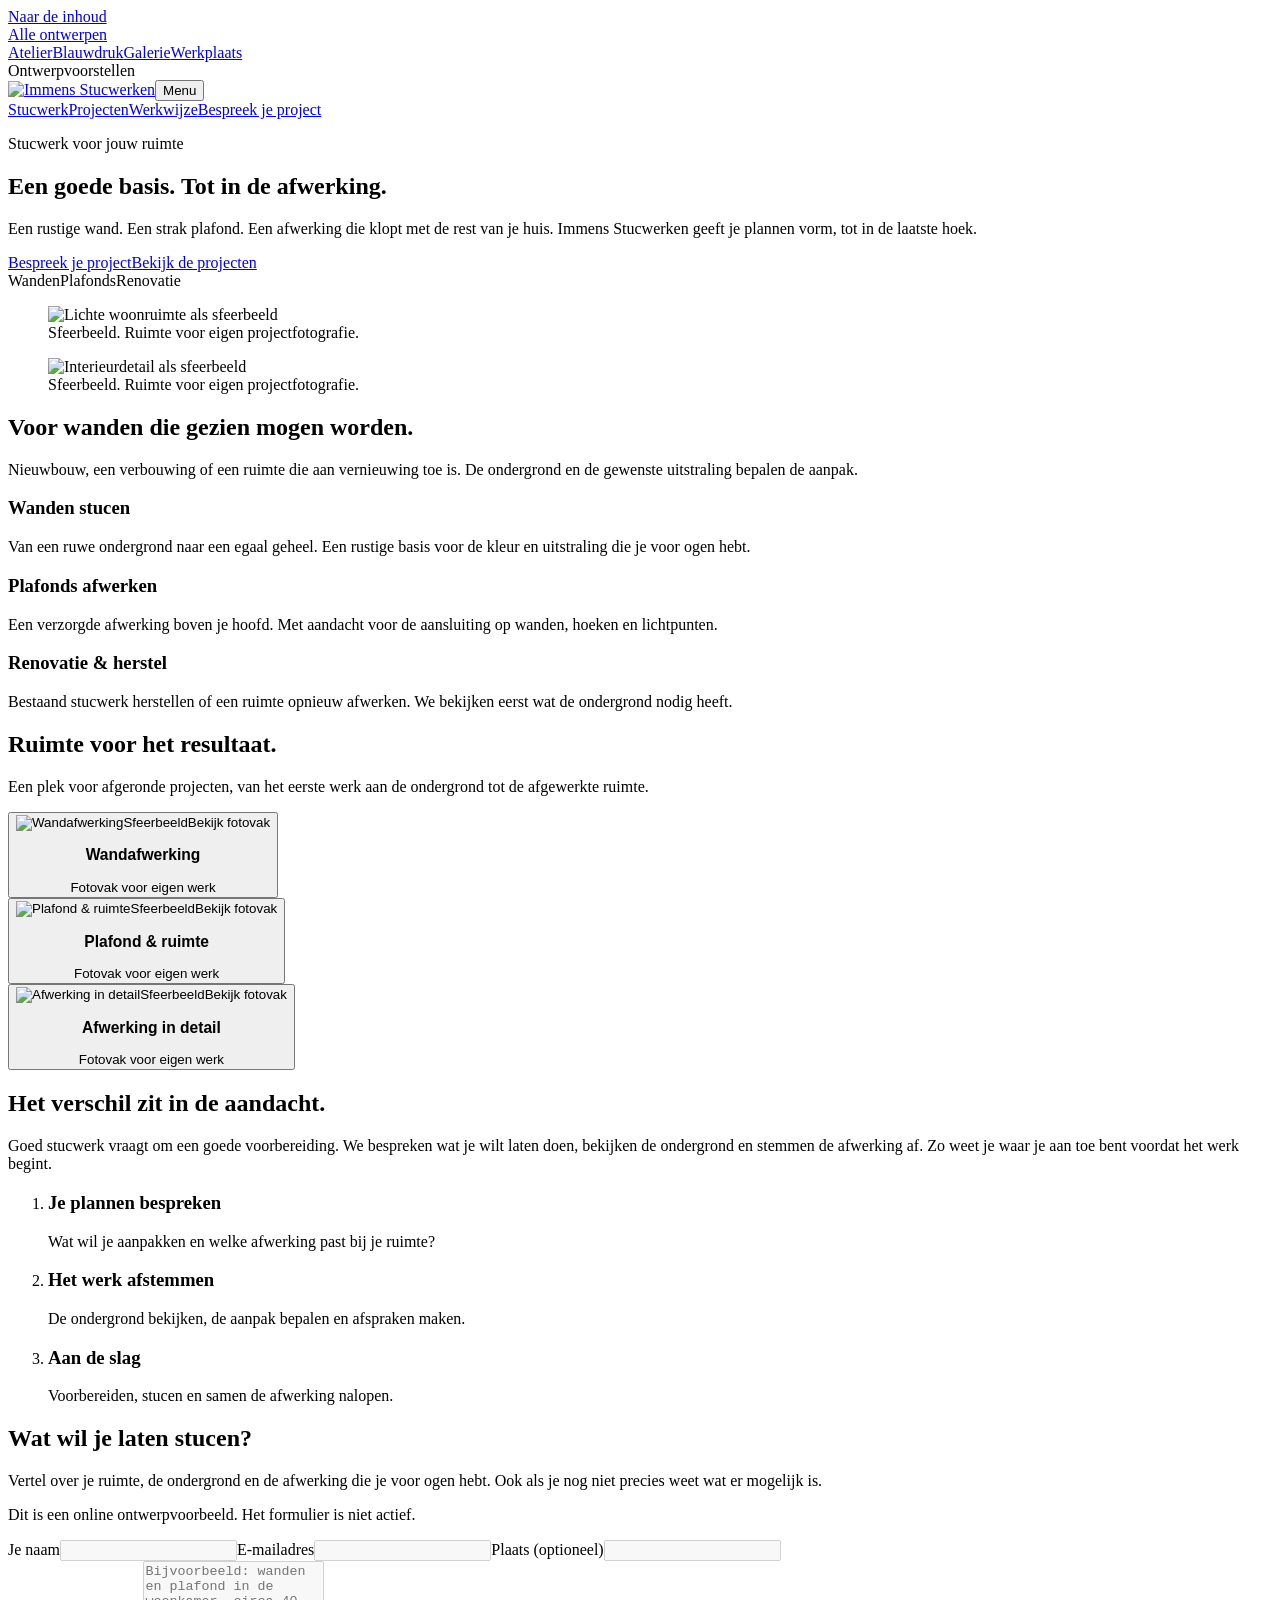
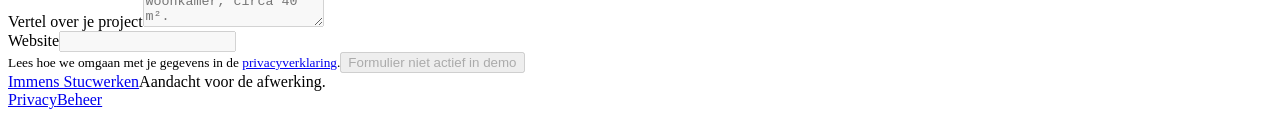
==== docs/atelier/index.html @ 58cd12df "Publiceer vier Immens Stucwerken ontwerpvoorstellen met CMS-bron" ====
<!doctype html><html lang="nl"><head><meta charset="utf-8"><meta name="viewport" content="width=device-width,initial-scale=1"><title>Immens Stucwerken | Atelier</title><meta name="description" content="Een rustige wand. Een strak plafond. Een afwerking die klopt met de rest van je huis. Immens Stucwerken geeft je plannen vorm, tot in de laatste hoek."><meta name="robots" content="noindex,nofollow"><meta name="theme-color" content="#174c85"><meta property="og:title" content="Immens Stucwerken | Atelier"><meta property="og:description" content="Een rustige wand. Een strak plafond. Een afwerking die klopt met de rest van je huis. Immens Stucwerken geeft je plannen vorm, tot in de laatste hoek."><meta property="og:type" content="website"><link rel="icon" href="/ImmensStucwerken/assets/img/favicon.svg" type="image/svg+xml"><link rel="stylesheet" href="/ImmensStucwerken/assets/site.css?v=496a66b4a571"><link rel="stylesheet" href="/ImmensStucwerken/assets/tekstrijen.css?v=3c90bb33f15e"><script src="/ImmensStucwerken/assets/site.js?v=d0f06bfa33c1" defer></script></head><body class="thema-atelier"><a class="skiplink" href="#inhoud">Naar de inhoud</a><aside class="previewbalk" aria-label="Ontwerpen vergelijken"><a class="preview-overzicht" href="/ImmensStucwerken/">Alle ontwerpen</a><nav aria-label="Kies een ontwerp"><a href="/ImmensStucwerken/atelier/" aria-current="page">Atelier</a><a href="/ImmensStucwerken/blauwdruk/">Blauwdruk</a><a href="/ImmensStucwerken/galerie/">Galerie</a><a href="/ImmensStucwerken/werkplaats/">Werkplaats</a></nav><span class="preview-status">Ontwerpvoorstellen</span></aside><header class="sitekop"><div class="kop-binnen"><a class="merk" href="/ImmensStucwerken/atelier/" aria-label="Immens Stucwerken, naar boven"><img src="/ImmensStucwerken/assets/img/logo-immens.png" width="1600" height="1067" alt="Immens Stucwerken"></a><button class="menu-toggle" type="button" aria-controls="hoofdnavigatie" aria-expanded="false">Menu</button><nav class="hoofdnavigatie" id="hoofdnavigatie" aria-label="Hoofdnavigatie"><a href="/ImmensStucwerken/atelier/#stucwerk">Stucwerk</a><a href="/ImmensStucwerken/atelier/#projecten">Projecten</a><a href="/ImmensStucwerken/atelier/#werkwijze">Werkwijze</a><a class="contactlink" href="/ImmensStucwerken/atelier/#contact">Bespreek je project</a></nav></div></header><main id="inhoud">
    <section class="atelier-hero breed">
        <div class="atelier-intro"><p class="vakregel">Stucwerk voor jouw ruimte</p><h1>Een goede basis. Tot in de afwerking.</h1><p class="intro">Een rustige wand. Een strak plafond. Een afwerking die klopt met de rest van je huis. Immens Stucwerken geeft je plannen vorm, tot in de laatste hoek.</p><div class="hero-acties"><a class="knop" href="#contact">Bespreek je project</a><a class="tekstlink" href="#projecten">Bekijk de projecten</a></div><div class="materiaalregel"><span>Wanden</span><span>Plafonds</span><span>Renovatie</span></div></div>
        <figure class="atelier-hoofdfoto"><img class="" src="/ImmensStucwerken/assets/img/woonruimte.jpg" alt="Lichte woonruimte als sfeerbeeld" loading="eager" decoding="async" fetchpriority="high"><figcaption class="sfeer">Sfeerbeeld. Ruimte voor eigen projectfotografie.</figcaption></figure>
    </section>
    <section class="atelier-stucwerk breed sectie" id="stucwerk"><figure><img class="" src="/ImmensStucwerken/assets/img/detail.jpg" alt="Interieurdetail als sfeerbeeld" loading="lazy" decoding="async"><figcaption class="sfeer">Sfeerbeeld. Ruimte voor eigen projectfotografie.</figcaption></figure><div><h2>Voor wanden die gezien mogen worden.</h2><p>Nieuwbouw, een verbouwing of een ruimte die aan vernieuwing toe is. De ondergrond en de gewenste uitstraling bepalen de aanpak.</p><div class="diensten"><article class="dienst"><h3>Wanden stucen</h3><p>Van een ruwe ondergrond naar een egaal geheel. Een rustige basis voor de kleur en uitstraling die je voor ogen hebt.</p></article><article class="dienst"><h3>Plafonds afwerken</h3><p>Een verzorgde afwerking boven je hoofd. Met aandacht voor de aansluiting op wanden, hoeken en lichtpunten.</p></article><article class="dienst"><h3>Renovatie & herstel</h3><p>Bestaand stucwerk herstellen of een ruimte opnieuw afwerken. We bekijken eerst wat de ondergrond nodig heeft.</p></article></div></div></section>
    <section class="projectsectie sectie" id="projecten"><div class="breed"><div class="sectiekop"><h2>Ruimte voor het resultaat.</h2><p>Een plek voor afgeronde projecten, van het eerste werk aan de ondergrond tot de afgewerkte ruimte.</p></div><div class="projecten-raster"><article class="project "><button class="project-open" type="button" data-project="voorbeeld-wand" aria-haspopup="dialog"><div class="project-beeld"><img src="/ImmensStucwerken/assets/img/woonruimte.jpg" alt="Wandafwerking" loading="lazy" decoding="async"><span class="beeldlabel">Sfeerbeeld</span><span class="project-bekijken">Bekijk fotovak</span></div><div class="project-onderschrift"><h3>Wandafwerking</h3><span>Fotovak voor eigen werk</span></div></button></article><article class="project "><button class="project-open" type="button" data-project="voorbeeld-plafond" aria-haspopup="dialog"><div class="project-beeld"><img src="/ImmensStucwerken/assets/img/interieur.jpg" alt="Plafond &amp; ruimte" loading="lazy" decoding="async"><span class="beeldlabel">Sfeerbeeld</span><span class="project-bekijken">Bekijk fotovak</span></div><div class="project-onderschrift"><h3>Plafond &amp; ruimte</h3><span>Fotovak voor eigen werk</span></div></button></article><article class="project "><button class="project-open" type="button" data-project="voorbeeld-detail" aria-haspopup="dialog"><div class="project-beeld"><img src="/ImmensStucwerken/assets/img/detail.jpg" alt="Afwerking in detail" loading="lazy" decoding="async"><span class="beeldlabel">Sfeerbeeld</span><span class="project-bekijken">Bekijk fotovak</span></div><div class="project-onderschrift"><h3>Afwerking in detail</h3><span>Fotovak voor eigen werk</span></div></button></article></div></div></section>
    <div class="breed sectie"><section class="werkwijze" id="werkwijze"><div class="werkwijze-intro"><h2>Het verschil zit in de aandacht.</h2><p>Goed stucwerk vraagt om een goede voorbereiding. We bespreken wat je wilt laten doen, bekijken de ondergrond en stemmen de afwerking af. Zo weet je waar je aan toe bent voordat het werk begint.</p></div><ol class="stappen"><li><h3>Je plannen bespreken</h3><p>Wat wil je aanpakken en welke afwerking past bij je ruimte?</p></li><li><h3>Het werk afstemmen</h3><p>De ondergrond bekijken, de aanpak bepalen en afspraken maken.</p></li><li><h3>Aan de slag</h3><p>Voorbereiden, stucen en samen de afwerking nalopen.</p></li></ol></section><div class="tekstrijen-zone"><div class="tekstrij" id="tekstrij-pagina-home-bestaand"></div></div></div>
    <div class="contactvlak"><div class="breed"><section class="contactblok" id="contact"><div class="contact-inleiding"><h2>Wat wil je laten stucen?</h2><p>Vertel over je ruimte, de ondergrond en de afwerking die je voor ogen hebt. Ook als je nog niet precies weet wat er mogelijk is.</p><p class="ontwerpnoot">Dit is een online ontwerpvoorbeeld. Het formulier is niet actief.</p></div><div class="formulier-vak"><form class="contactformulier" data-demo-form><input disabled type="hidden" name="formulier" value="contact"><div class="formulier-rij"><label>Je naam<input disabled type="text" name="naam" autocomplete="name" maxlength="150" required value=""></label><label>E-mailadres<input disabled type="email" name="email" autocomplete="email" maxlength="254" required value=""></label><label>Plaats (optioneel)<input disabled type="text" name="plaats" autocomplete="address-level2" maxlength="150" value=""></label></div><label>Vertel over je project<textarea disabled name="bericht" rows="4" maxlength="5000" required placeholder="Bijvoorbeeld: wanden en plafond in de woonkamer, circa 40 m²."></textarea></label><div class="honeypot" aria-hidden="true"><label>Website<input disabled type="text" name="website" tabindex="-1" autocomplete="off"></label></div><div class="formulier-voet"><small>Lees hoe we omgaan met je gegevens in de <a href="/ImmensStucwerken/atelier/privacy/">privacyverklaring</a>.</small><button disabled class="knop" type="submit">Formulier niet actief in demo</button></div></form></div></section></div></div>
</main>
<footer class="sitevoet"><a href="/ImmensStucwerken/atelier/">Immens Stucwerken</a><span>Aandacht voor de afwerking.</span><div><a href="/ImmensStucwerken/atelier/privacy/">Privacy</a><a href="/ImmensStucwerken/beheer/">Beheer</a></div></footer><dialog class="projectdialoog" data-project-dialog="voorbeeld-wand" aria-label="Wandafwerking"><button class="dialoog-sluiten" type="button" data-close>Sluiten <span aria-hidden="true">×</span></button><img src="/ImmensStucwerken/assets/img/woonruimte.jpg" alt="Wandafwerking" loading="lazy"><div class="dialoog-tekst"><p class="project-categorie">Sfeerbeeld, geen uitgevoerd werk van Immens</p><h2>Wandafwerking</h2><p>Dit sfeerbeeld laat zien waar straks een eigen project komt. Voeg in het beheer een project met een foto en beschrijving toe om deze voorbeeldvakken te vervangen.</p><div></div></div></dialog><dialog class="projectdialoog" data-project-dialog="voorbeeld-plafond" aria-label="Plafond &amp; ruimte"><button class="dialoog-sluiten" type="button" data-close>Sluiten <span aria-hidden="true">×</span></button><img src="/ImmensStucwerken/assets/img/interieur.jpg" alt="Plafond &amp; ruimte" loading="lazy"><div class="dialoog-tekst"><p class="project-categorie">Sfeerbeeld, geen uitgevoerd werk van Immens</p><h2>Plafond &amp; ruimte</h2><p>Dit sfeerbeeld laat zien waar straks een eigen project komt. Voeg in het beheer een project met een foto en beschrijving toe om deze voorbeeldvakken te vervangen.</p><div></div></div></dialog><dialog class="projectdialoog" data-project-dialog="voorbeeld-detail" aria-label="Afwerking in detail"><button class="dialoog-sluiten" type="button" data-close>Sluiten <span aria-hidden="true">×</span></button><img src="/ImmensStucwerken/assets/img/detail.jpg" alt="Afwerking in detail" loading="lazy"><div class="dialoog-tekst"><p class="project-categorie">Sfeerbeeld, geen uitgevoerd werk van Immens</p><h2>Afwerking in detail</h2><p>Dit sfeerbeeld laat zien waar straks een eigen project komt. Voeg in het beheer een project met een foto en beschrijving toe om deze voorbeeldvakken te vervangen.</p><div></div></div></dialog></body></html>
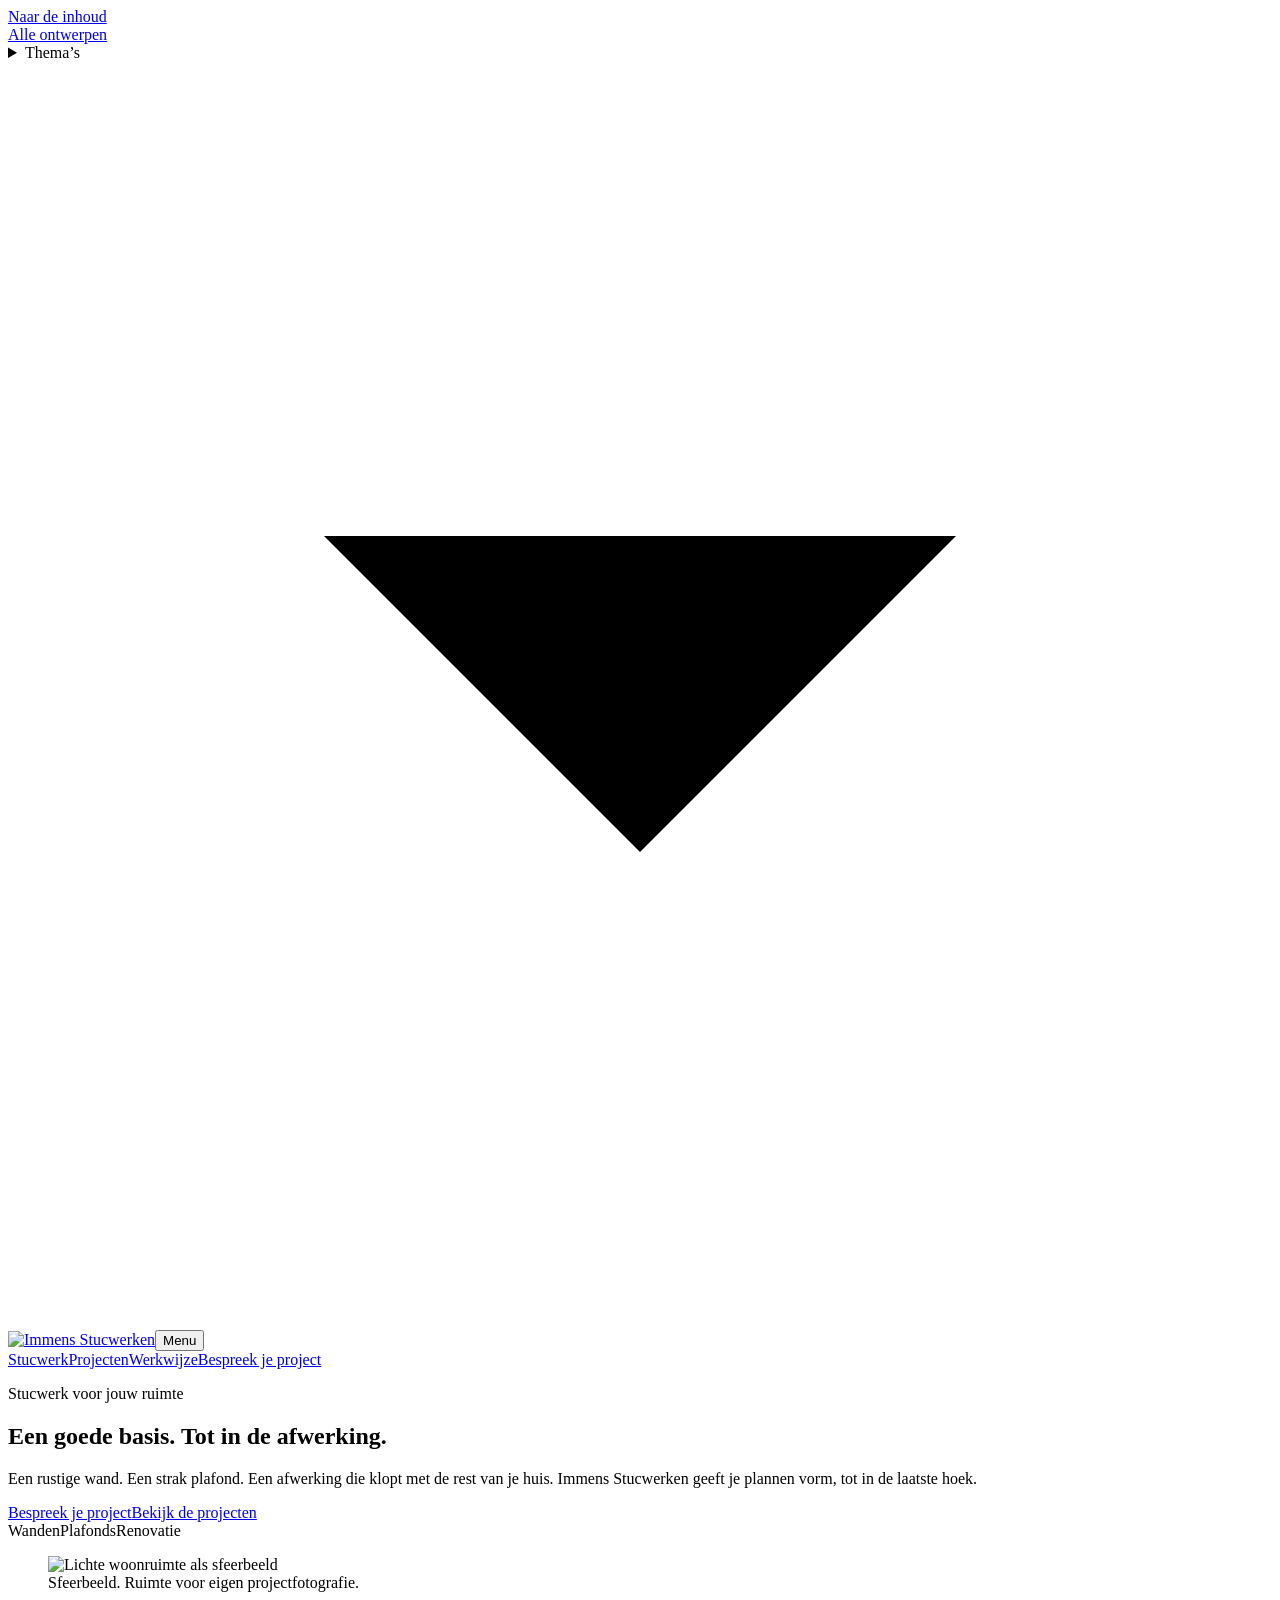
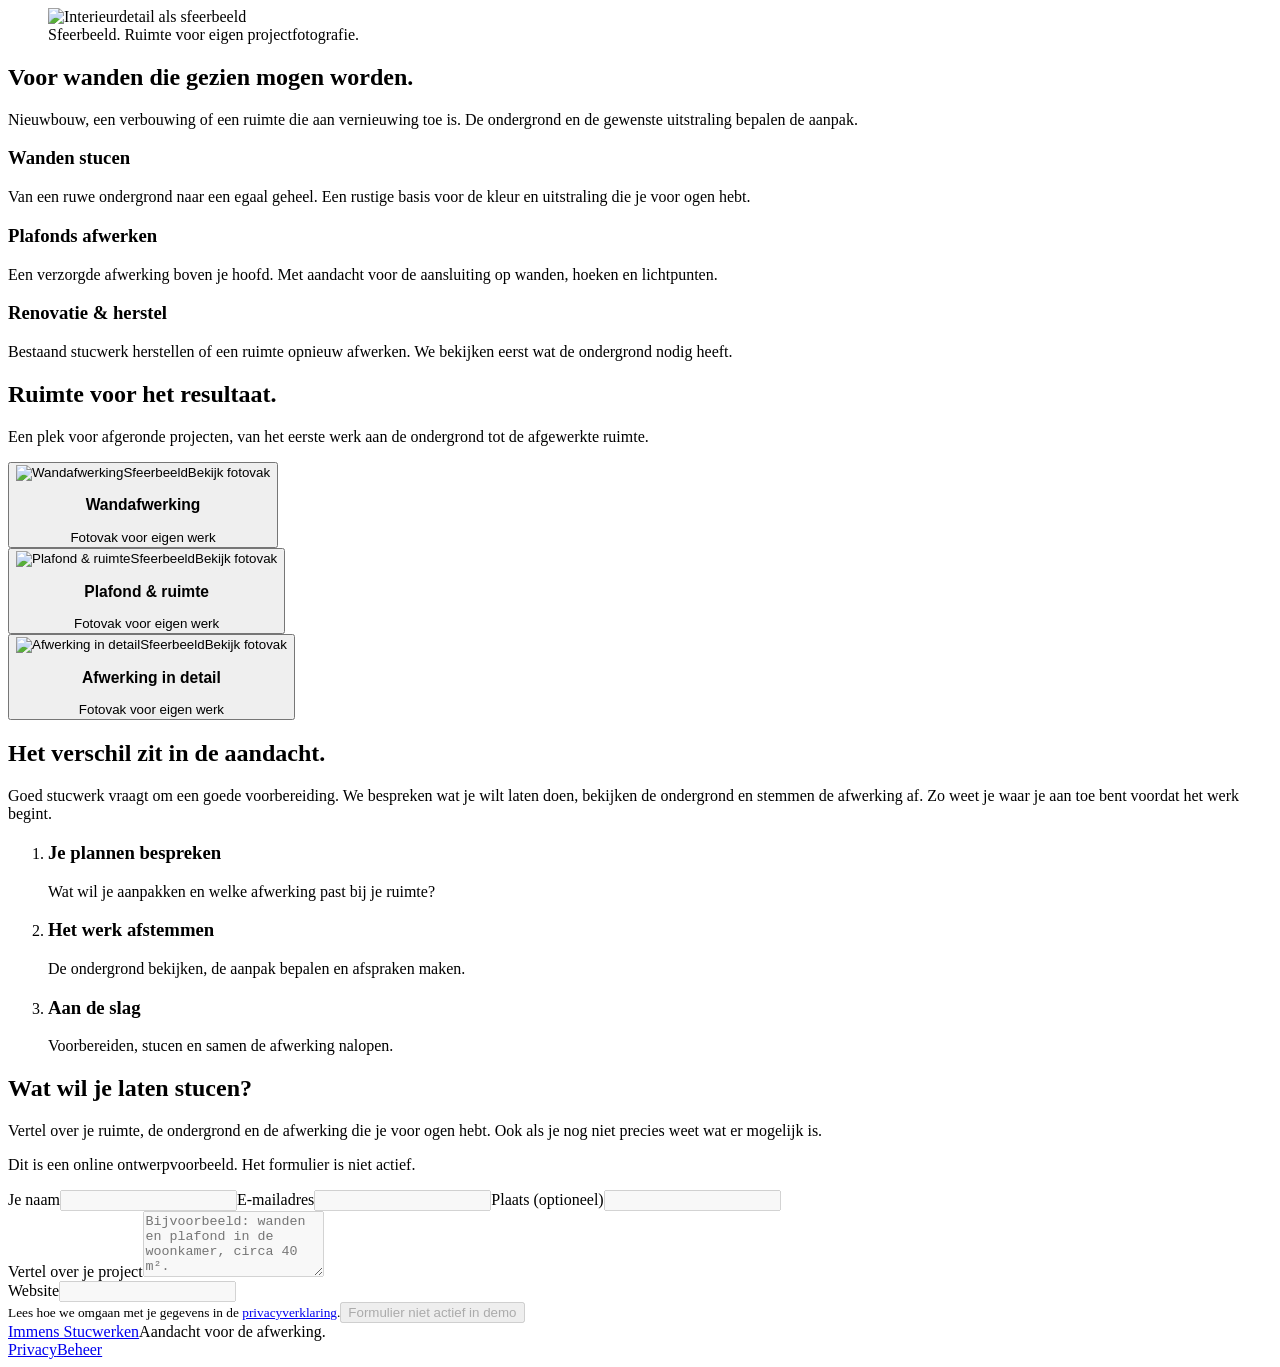
==== commit 212fe216: "Vervang themabalk door dropdown en voeg transparant licht logo toe" ====
--- a/docs/atelier/index.html
+++ b/docs/atelier/index.html
@@ -1,4 +1,4 @@
-<!doctype html><html lang="nl"><head><meta charset="utf-8"><meta name="viewport" content="width=device-width,initial-scale=1"><title>Immens Stucwerken | Atelier</title><meta name="description" content="Een rustige wand. Een strak plafond. Een afwerking die klopt met de rest van je huis. Immens Stucwerken geeft je plannen vorm, tot in de laatste hoek."><meta name="robots" content="noindex,nofollow"><meta name="theme-color" content="#174c85"><meta property="og:title" content="Immens Stucwerken | Atelier"><meta property="og:description" content="Een rustige wand. Een strak plafond. Een afwerking die klopt met de rest van je huis. Immens Stucwerken geeft je plannen vorm, tot in de laatste hoek."><meta property="og:type" content="website"><link rel="icon" href="/ImmensStucwerken/assets/img/favicon.svg" type="image/svg+xml"><link rel="stylesheet" href="/ImmensStucwerken/assets/site.css?v=496a66b4a571"><link rel="stylesheet" href="/ImmensStucwerken/assets/tekstrijen.css?v=3c90bb33f15e"><script src="/ImmensStucwerken/assets/site.js?v=d0f06bfa33c1" defer></script></head><body class="thema-atelier"><a class="skiplink" href="#inhoud">Naar de inhoud</a><aside class="previewbalk" aria-label="Ontwerpen vergelijken"><a class="preview-overzicht" href="/ImmensStucwerken/">Alle ontwerpen</a><nav aria-label="Kies een ontwerp"><a href="/ImmensStucwerken/atelier/" aria-current="page">Atelier</a><a href="/ImmensStucwerken/blauwdruk/">Blauwdruk</a><a href="/ImmensStucwerken/galerie/">Galerie</a><a href="/ImmensStucwerken/werkplaats/">Werkplaats</a></nav><span class="preview-status">Ontwerpvoorstellen</span></aside><header class="sitekop"><div class="kop-binnen"><a class="merk" href="/ImmensStucwerken/atelier/" aria-label="Immens Stucwerken, naar boven"><img src="/ImmensStucwerken/assets/img/logo-immens.png" width="1600" height="1067" alt="Immens Stucwerken"></a><button class="menu-toggle" type="button" aria-controls="hoofdnavigatie" aria-expanded="false">Menu</button><nav class="hoofdnavigatie" id="hoofdnavigatie" aria-label="Hoofdnavigatie"><a href="/ImmensStucwerken/atelier/#stucwerk">Stucwerk</a><a href="/ImmensStucwerken/atelier/#projecten">Projecten</a><a href="/ImmensStucwerken/atelier/#werkwijze">Werkwijze</a><a class="contactlink" href="/ImmensStucwerken/atelier/#contact">Bespreek je project</a></nav></div></header><main id="inhoud">
+<!doctype html><html lang="nl"><head><meta charset="utf-8"><meta name="viewport" content="width=device-width,initial-scale=1"><title>Immens Stucwerken | Atelier</title><meta name="description" content="Een rustige wand. Een strak plafond. Een afwerking die klopt met de rest van je huis. Immens Stucwerken geeft je plannen vorm, tot in de laatste hoek."><meta name="robots" content="noindex,nofollow"><meta name="theme-color" content="#174c85"><meta property="og:title" content="Immens Stucwerken | Atelier"><meta property="og:description" content="Een rustige wand. Een strak plafond. Een afwerking die klopt met de rest van je huis. Immens Stucwerken geeft je plannen vorm, tot in de laatste hoek."><meta property="og:type" content="website"><link rel="icon" href="/ImmensStucwerken/assets/img/favicon.svg" type="image/svg+xml"><link rel="stylesheet" href="/ImmensStucwerken/assets/site.css?v=341fd3ed2c41"><link rel="stylesheet" href="/ImmensStucwerken/assets/tekstrijen.css?v=3c90bb33f15e"><script src="/ImmensStucwerken/assets/site.js?v=f33d87a7b4da" defer></script></head><body class="thema-atelier"><a class="skiplink" href="#inhoud">Naar de inhoud</a><aside class="previewbalk" aria-label="Ontwerpen vergelijken"><a class="preview-overzicht" href="/ImmensStucwerken/">Alle ontwerpen</a><details class="thema-menu"><summary>Thema’s <svg viewBox="0 0 24 24" aria-hidden="true"><path d="m6 9 6 6 6-6"/></svg></summary><nav class="thema-keuzes" aria-label="Kies een thema"><a href="/ImmensStucwerken/atelier/" aria-current="page">Atelier</a><a href="/ImmensStucwerken/blauwdruk/">Blauwdruk</a><a href="/ImmensStucwerken/galerie/">Galerie</a><a href="/ImmensStucwerken/werkplaats/">Werkplaats</a></nav></details></aside><header class="sitekop"><div class="kop-binnen"><a class="merk" href="/ImmensStucwerken/atelier/" aria-label="Immens Stucwerken, naar boven"><img src="/ImmensStucwerken/assets/img/logo-immens.png" width="1600" height="1067" alt="Immens Stucwerken"></a><button class="menu-toggle" type="button" aria-controls="hoofdnavigatie" aria-expanded="false">Menu</button><nav class="hoofdnavigatie" id="hoofdnavigatie" aria-label="Hoofdnavigatie"><a href="/ImmensStucwerken/atelier/#stucwerk">Stucwerk</a><a href="/ImmensStucwerken/atelier/#projecten">Projecten</a><a href="/ImmensStucwerken/atelier/#werkwijze">Werkwijze</a><a class="contactlink" href="/ImmensStucwerken/atelier/#contact">Bespreek je project</a></nav></div></header><main id="inhoud">
     <section class="atelier-hero breed">
         <div class="atelier-intro"><p class="vakregel">Stucwerk voor jouw ruimte</p><h1>Een goede basis. Tot in de afwerking.</h1><p class="intro">Een rustige wand. Een strak plafond. Een afwerking die klopt met de rest van je huis. Immens Stucwerken geeft je plannen vorm, tot in de laatste hoek.</p><div class="hero-acties"><a class="knop" href="#contact">Bespreek je project</a><a class="tekstlink" href="#projecten">Bekijk de projecten</a></div><div class="materiaalregel"><span>Wanden</span><span>Plafonds</span><span>Renovatie</span></div></div>
         <figure class="atelier-hoofdfoto"><img class="" src="/ImmensStucwerken/assets/img/woonruimte.jpg" alt="Lichte woonruimte als sfeerbeeld" loading="eager" decoding="async" fetchpriority="high"><figcaption class="sfeer">Sfeerbeeld. Ruimte voor eigen projectfotografie.</figcaption></figure>
